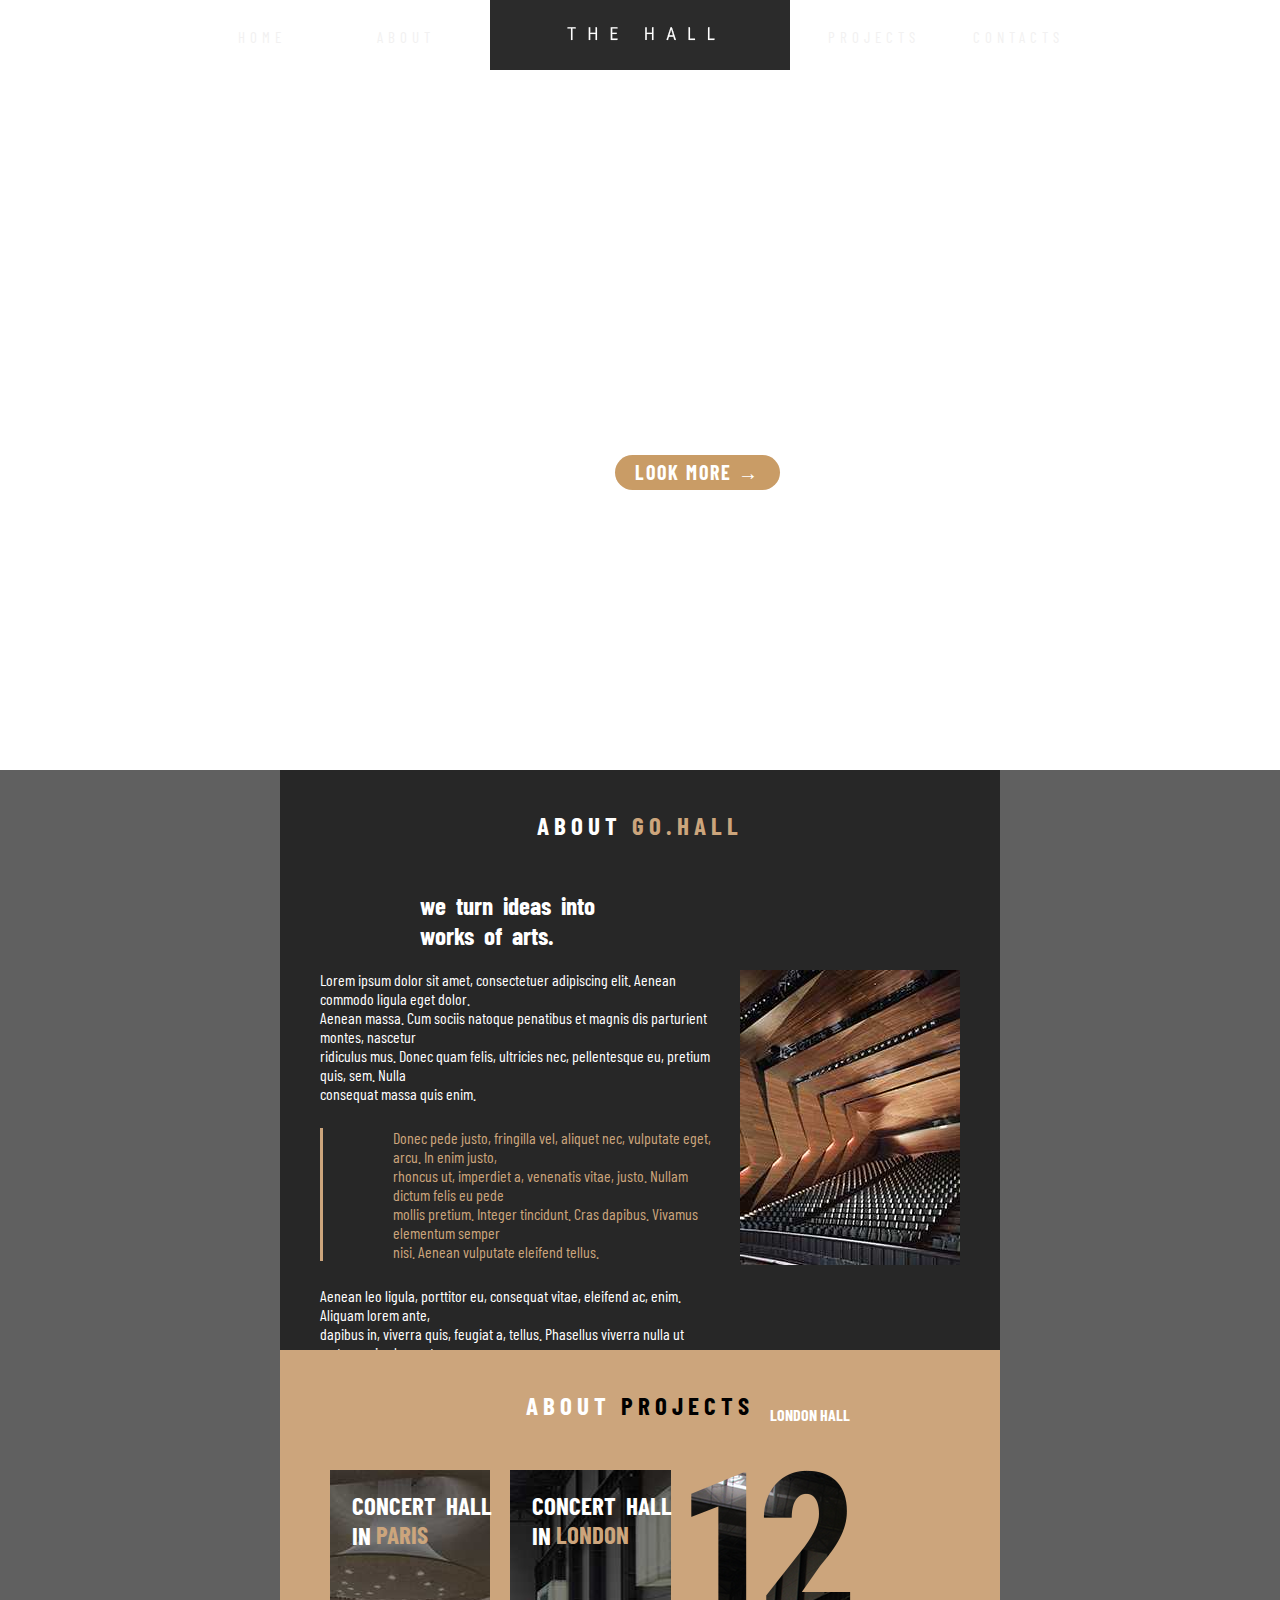
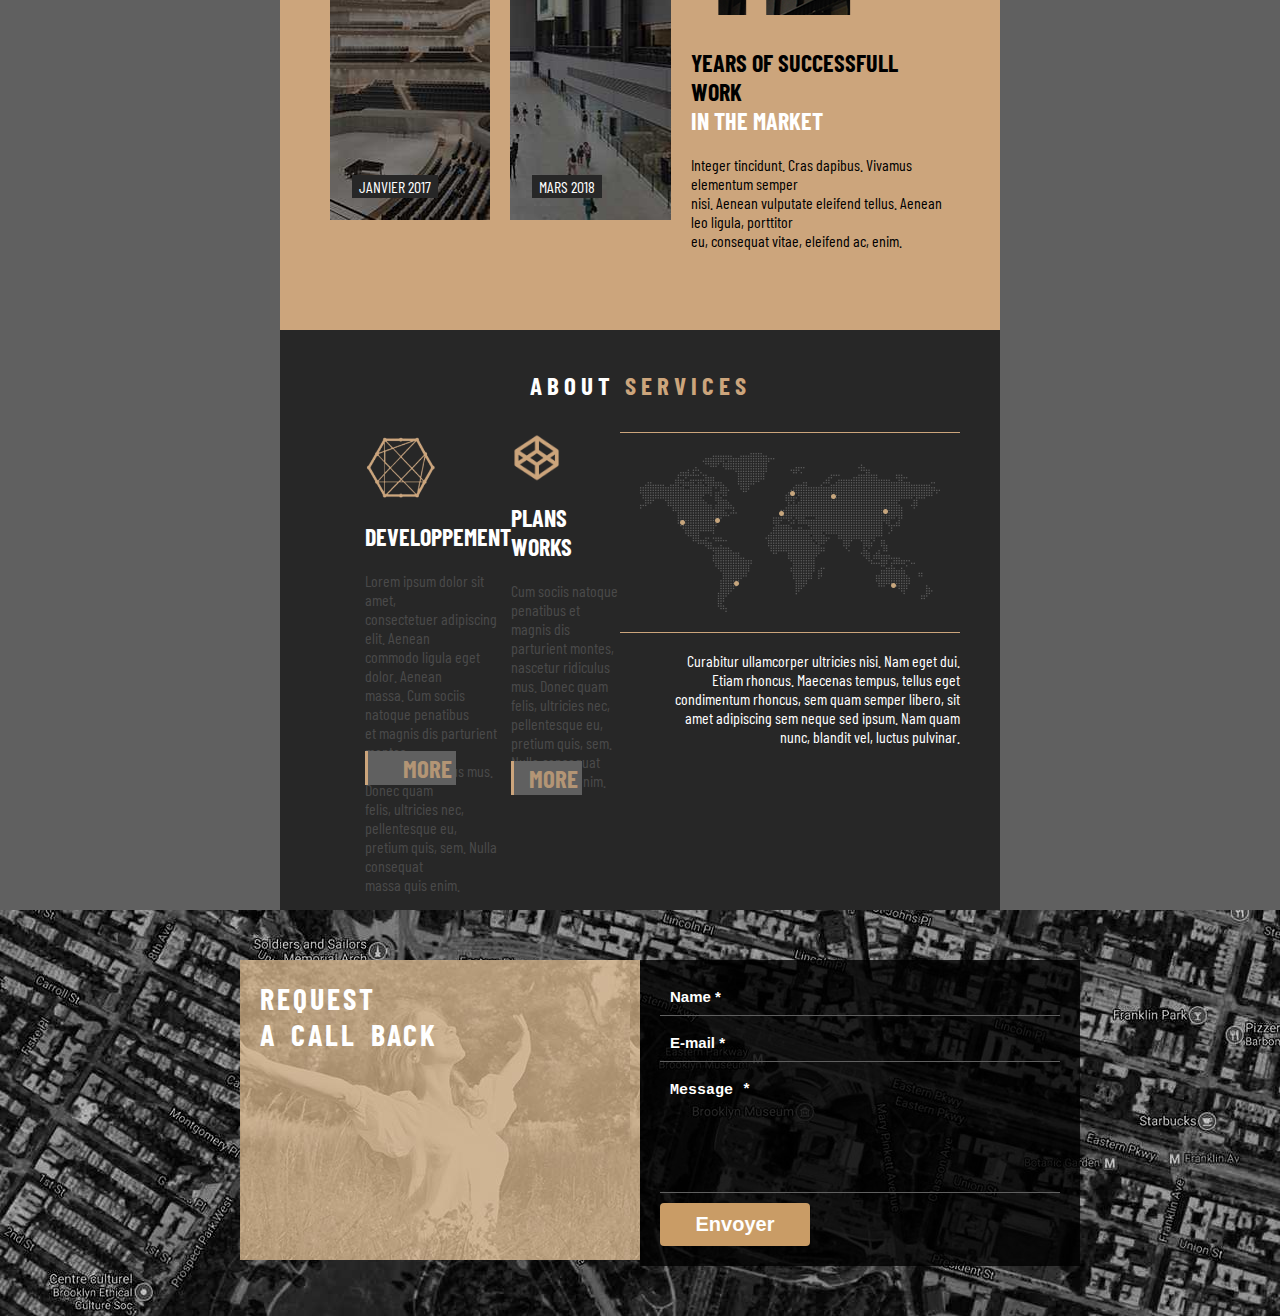
==== maquette 1/index.html @ b8b32587 "maquette fini" ====
<!DOCTYPE html>
<html lang="fr">
  <head>
    <meta charset="UTF-8" />
    <meta name="viewport" content="width=device-width, initial-scale=1.0" />
    <title>Test Maquette</title>
    <link rel="stylesheet" href="style.css" />
    <style>
      @import url("https://fonts.googleapis.com/css2?family=Barlow+Condensed:ital,wght@0,100;0,200;0,300;0,400;0,500;0,600;0,700;0,800;0,900;1,100;1,200;1,300;1,400;1,500;1,600;1,700;1,800;1,900&display=swap");
    </style>
  </head>
  <body>
    <header>
      <nav>
        <div class="navbar1">
          <ul>
              <a class="menu-item"><li>HOME</li></a>
              <a class="menu-item"><li>ABOUT</li></a>
          </ul>
        </div>
  
        <div id="logo_header">
          <a><img src="img/logo_header.png"></a>
        </div> 
  
        <div class="navbar2">
          <ul>
              <a class="menu-item"><li>PROJECTS</li></a>
              <a class="menu-item"><li>CONTACTS</li></a>
          </ul>
        </div>
      </nav>
      <section class="Page1">
        <div class="Text1">
          <h1 class="CONCERT1">CONCERT HALL IN</h1>
          <h1 class="NEWYORK1">NEW YORK</h1>
          <p>Concert Hall is the architecture of a new generation a building</p>
          <p>that exists not only in the dimension of space,</p>
          <p>but also in the dimension of time and communication.</p>
          <h2 class="Boutton1">LOOK MORE →</h2>
        </div>
      </section>
    </header>
    <main>
      <section class="Page2">
        <div class="ABOUT1">
          <div class="hall">
            <ul class="GOHALL1">
              <li class="aboutt">ABOUT</li>
              <li class="titrepartie2">GO.HALL</li>
            </ul>
          </div>
          <div class="titre1">
            <h1>
              we turn ideas into
              <br />
              works of arts.
            </h1>
          </div>
          <div class="PARAPHOTO">
            <div class="PARAGRAPHE1">
              <div class="para1">
                <div>
                  <p class="LOREM1">
                    Lorem ipsum dolor sit amet, consectetuer adipiscing elit.
                    Aenean commodo ligula eget dolor.
                    <br />
                    Aenean massa. Cum sociis natoque penatibus et magnis dis
                    parturient montes, nascetur
                    <br />
                    ridiculus mus. Donec quam felis, ultricies nec, pellentesque
                    eu, pretium quis, sem. Nulla
                    <br />
                    consequat massa quis enim.
                    <br />
                  </p>
                </div>
                <div class="milieu">
                  <p class="decal">
                    Donec pede justo, fringilla vel, aliquet nec, vulputate
                    eget, arcu. In enim justo,
                    <br />
                    rhoncus ut, imperdiet a, venenatis vitae, justo. Nullam
                    dictum felis eu pede
                    <br />
                    mollis pretium. Integer tincidunt. Cras dapibus. Vivamus
                    elementum semper
                    <br />
                    nisi. Aenean vulputate eleifend tellus.
                    <br />
                  </p>
                </div>
                <div>
                  <p class="LOREM2">
                    Aenean leo ligula, porttitor eu, consequat vitae, eleifend
                    ac, enim. Aliquam lorem ante,
                    <br />
                    dapibus in, viverra quis, feugiat a, tellus. Phasellus
                    viverra nulla ut metus varius laoreet.
                    <br />
                    feugiat a, tellus. Phasellus viverra nulla ut metus varius
                    laoreet.
                    <br />
                    Quisque rutrum. Aenean imperdiet. Etiam ultricies nisi vel
                    augue. Curabitur ullamcorper
                    <br />
                  </p>
                </div>
              </div>
              <div class="LONDONPHOTO">
                <img src="img/london_hall.jpg" alt="" />
                <span class="LondonHall1">LONDON HALL</span>
              </div>
            </div>
          </div>
        </div>
      </section>
      <section class="Page3">
        <div class="ABOUT2">
          <div class="hall">
            <ul class="GOHALL1">
              <li class="aboutt2">ABOUT</li>
              <li class="projects1">PROJECTS</li>
            </ul>
          </div>
          <div class="boite1">
          <div class="Paris1">
            <h1 class="Conimg1">CONCERT HALL</h1>
            <h1 class="Conimg1">IN</h1>
            <h1 class="Conimg2">PARIS</h1>
            <p class="dateproject">JANVIER 2017</p>
          </div>
          <div class="London1">
            <h1 class="Conimg1">CONCERT HALL</h1>
            <h1 class="Conimg1">IN</h1>
            <h1 class="Conimg2">LONDON</h1>
            <p class="dateproject">MARS 2018</p>
          </div>
          <div class="logo12">
            <div>
              <img src="img/logo12.png" alt="">
            </div>
            <div class="WorKet1">
              <h2 class="Work1">YEARS OF SUCCESSFULL WORK</h2>
            <h2 class="Market1">IN THE MARKET</h2>
          </div>
            <p>
            Integer tincidunt. Cras dapibus. Vivamus elementum semper <br>
            nisi. Aenean vulputate eleifend tellus. Aenean leo ligula, porttitor <br>
            eu, consequat vitae, eleifend ac, enim. <br>
          </p>
          </div>
        </div>
        </section>
        <section class="Page4">
          <div class="ABOUT3">
            <div class="hall">
              <ul class="GOHALL2">
                <li class="aboutt3">ABOUT</li>
                <li class="services1">SERVICES</li>
              </ul>
            </div>
          <div class="hyut">
            <div class="boite2">
              <img class="Icon1" src="img/logo_dev-remove.png" alt="">
              <h2 class="Dev1">DEVELOPPEMENT</h2>
              <p class="PDev1">
                Lorem ipsum dolor sit amet, <br>
                consectetuer adipiscing elit. Aenean <br>
                commodo ligula eget dolor. Aenean <br>
                massa. Cum sociis natoque penatibus <br>
                et magnis dis parturient montes, <br>
                nascetur ridiculus mus. Donec quam <br>
                felis, ultricies nec, pellentesque eu, <br>
                pretium quis, sem. Nulla consequat <br>
                massa quis enim.
              </p>
                <a class="More1" href="#"><h1>MORE</h1></a>
            </div>
            <div class="boite3">
              <img class="Icon2" src="img/logo_plans-remove.png" alt="">
            <h2 class="PlansWorks1">PLANS WORKS</h2>
            <p class="PDev2">
              Cum sociis natoque penatibus et <br>
              magnis dis parturient montes, <br>
              nascetur ridiculus mus. Donec quam <br>
              felis, ultricies nec, pellentesque eu, <br>
              pretium quis, sem. Nulla consequat <br>
              massa quis enim. <br>
            </p>
            <a class="More1" href="#"><h1>MORE</h1></a>
          </div>
          <div class="boite4">
            <img class="Map1" src="img/map.png" alt="">
            <p class="paramap1">
              Curabitur ullamcorper ultricies nisi. Nam eget dui. <br>
              Etiam rhoncus. Maecenas tempus, tellus eget <br>
              condimentum rhoncus, sem quam semper libero, sit <br>
              amet adipiscing sem neque sed ipsum. Nam quam <br>
              nunc, blandit vel, luctus pulvinar. <br>
            </p>
          </div>
        </div>
        </div>
        </section>
        <footer>
          <section class="footer">
            <div class="alignbas">
              <div class="visugauche"><h2 class="decalageh">REQUEST</h2>
                <h2> A CALL BACK</h2>
              </div>
              <div class="visudroit">
                <form>
                  <input type="text" name="name" placeholder="Name *">
                  <input type="email" name="email" placeholder="E-mail *">
                  <textarea name="message" placeholder="Message *"></textarea>
                  <button type="submit" class="btn">Envoyer</button>
                </form>
              </div>
            </div>
          </section>
        </footer>
    </main>
  </body>
</html>
---- maquette 1/style.css ----
* {
    margin: 0;
    padding: 0;
    text-decoration: none;
    list-style: none;
  }
  
  body {
    font-family: "Barlow Condensed", sans-serif;
  }
  
  header {
    background-image: url(https://raw.githubusercontent.com/BrandtThomas/Maquette1/refs/heads/main/bg_header.jpg);
    background-repeat: no-repeat;
    background-size: cover;
    height: 770px;
  }
  
  nav {
    display: flex;
    justify-content: center;
    color: #F2F1F1;
    font-family: "Barlow Condensed", sans-serif;
    font-weight: 400;
    font-style: normal;
    letter-spacing: 5px;
    font-size: 15px;

}

nav ul {
    list-style: none;
    display: flex;
    gap: 1rem;
    height: 100%;
}

section {
    display: block;
    height: 100%;
    width: 100%;
}

.header {
    background-image: url(img/bg_header.jpg);
    background-position: top;
    background-size: 100% 100%;
    background-repeat: no-repeat;
    padding-bottom: 330px;
  }
  

.navbar1 {
    margin-right: 20px;
}

.navbar2 {
    margin-left: 20px;
}

#logo_header a:hover {
    content: url(img/logo_hover.png);
}

ul a {
    display: flex;
    align-items: center;
    justify-content: center; 
    height: 100%;
    width: 10vw;
}

.menu-item:hover {
    border-bottom: #d2a679 3px solid;
    padding-bottom: 5px;
    color: #d2a679;
}
  
  .logo:hover {
    content: url(img/logo_hover.png);
  }
  
  .CONCERT1 {
    font-size: 50px;
    word-spacing: 15px;
    letter-spacing: 5px;
  }
  
  .NEWYORK1 {
    font-size: 75px;
    word-spacing: 15px;
  }
  
  p {
    font-size: 30px;
  }
  
  .Page1 {
    color: white;
  }
  
  .Text1 {
    text-align: right;
    float: right;
    margin-right: 500px;
    margin-top: 150px;
    display: flex;
    flex-direction: column;
    align-items: flex-end;
  }
  
  .Boutton1 {
    background-color: #c99c66;
    color: #fff;
    padding: 5px 20px;
    text-decoration: none;
    border: none;
    cursor: pointer;
    text-transform: uppercase;
    border-radius: 25px;
    font-weight: bold;
    font-family: "Barlow Condensed", sans-serif;
    letter-spacing : 2px;
    font-size: 20px;
    margin-top: 25px;
  }
  
  .Page2 {
    display: flex;
    justify-content: center;
    background-color: #606060;
    width: 100%;
  }
  
  .ABOUT1 {
    padding: 40px;
    width: 50%;
    height: 500px;
    background-color: #272727;
  }
  
  .hall {
    display: flex;
    justify-content: center;
  }
  
  .GOHALL1 {
    display: flex;
    margin-bottom: 50px;
    gap: 10px;
    font-size: 25px;
    letter-spacing: 5px;
  }
  .aboutt {
    color: white;
    font-weight: bold;
  }
  
  .titrepartie2 {
    color: #cca57c;
    font-weight: bold;
  }
  
  .titre1 {
    font-size: 50px;
    text-align: left;
    color: white;
    margin-left: 100px;
    margin-bottom: 20px;
  }
  
  h1 {
    font-size: 25px;
    word-spacing: 5px;
  }
  
  p {
    font-size: 16px;
  }
  
  .para1 {
    float: left;
    margin-right: 20px;
    text-align: left;
    color: white;
  }
  
  .PARAGRAPHE1 {
    display: flex;
  }
  
  .PARAPHOTO {
    display: flex;
    justify-content: center;
  }
  
  .LOREM2 {
    margin-top: 25px;
  }
  
  .milieu {
    border-left: 3px solid #cca57c;
    color: #cca57c;
    margin-top: 25px;
    color: #bf9b75;
  }
  
  .decal {
    margin-left: 70px;
    color: #cca57c;
  }
  
  .LONDONPHOTO {
    position: relative;
  }
  
  .LondonHall1 {
    background-color: #cca57c;
    color: white;
    font-weight: bold;
    position: absolute;
    bottom: -10px;
    left: 20px;
    padding: 5px 10px;
  }
  
  .Page3 {
    display: flex;
    justify-content: center;
    background-color: #606060;
    width: 100%;
  }
  
  .ABOUT2 {
    padding: 40px;
    width: 50%;
    height: 500px;
    background-color: #cca57c;
  }
  
  .aboutt2 {
    color: white;
    font-weight: bold;
  }
  
  .projects1 {
    color: black;
    font-weight: bold;
  }
  
  .boite1 {
    display: flex;
    justify-content: center;
  }
  
  .Paris1 {
    margin-inline: 10px;
    background-image: url(img/paris.jpg);
    width: 220px;
    height: 350px;
  }
  
  .London1 {
    margin-inline: 10px;
    background-image: url(img/london.jpg);
    width: 220px;
    height: 350px;
  }
  
  .logo12 {
    margin-inline: 10px;
  }
  
  .Work1 {
    color: black;
  }
  
  .Market1 {
    color: white;
  }
  
  .Page4 {
    display: flex;
    justify-content: center;
    background-color: #606060;
    width: 100%;
  }
  
  .ABOUT3 {
    padding: 40px;
    width: 50%;
    height: 500px;
    background-color: #272727;
  }
  
  .aboutt3 {
    color: white;
    font-weight: bold;
  }
  
  .services1 {
    color: #cca57c;
    font-weight: bold;
  }
  
  .logo12 img {
    margin-bottom: 30px;
  }
  
  .WorKet1 {
    margin-bottom: 20px;
  }
  

.Conimg1 {
    color: white;
    position: relative;
    left: 22px;
    bottom: -20px;
  }

.Conimg2 {
    color: #cca57c;
    position: relative;
    bottom: 11px;
    left: 46px;
  }

  
.dateproject{
    color: white;
    background-color: #272727;
    position: relative;
    width: fit-content;
    padding: 2px 7px;
    top: 215px;
    left: 22px;
  }

  .hyut {
    display: flex;
    flex-direction: row;
    height: 80%;
  }
  
  .boite2 {
    display: flex;
    justify-content: start;
    flex-direction: column;
    margin-left: 7%;
    gap: 20px;
  }
  
  .Dev1 {
    color: white;
  }
  
  .PlansWorks1 {
    color: white;
  }
  
  .PDev1 {
    color: rgba(74,74,74,255);
    height: 40%;
  }
  
  .PDev2 {
    color: rgba(74,74,74,255);
    height: 40%;
  }
  
  .boite3 {
    display: flex;
    flex-direction: column;
    justify-content: start;
    gap: 20px;
  }
  
  .Icon1 {
    width: 50%;
  }
  
  .Icon2 {
    width: 50%;
  }
  
  .GOHALL2 {
    display: flex;
    margin-bottom: 5%;
    gap: 10px;
    font-size: 25px;
    letter-spacing: 5px;
  }
  
  .More1 {
    background-color: #606060;
    color: #b39575;
    display: flex;
    justify-content: end;
    width: 55%;
    padding: 2px 4px;
    border-left: 3px solid #cca57c;
  }
  
  .More1:hover {
    background-color: #cca57c;
    color: #606060;
  }
  
  .Map1 {
    border-top: 1px solid #cca57c;
    border-bottom: 1px solid #cca57c;
    padding: 20px;
  }
  
  .paramap1 {
    text-align: right;
    color: white;
    margin-top: 15px;
  }

  .footer {
    background-image: url('img/bg_footer.jpg');
    padding: 50px 20px;
    text-align: center;
  }

.alignbas {
    display: flex;
    justify-content: center;
    text-align: left;
}
  
  .footer form {
    display: flex;
    flex-direction: column;
    gap: 10px;
    max-width: 400px;
    margin: 0 auto;
  }

  .visugauche {
    background-image: url(img/visuelgauche.jpg);
    width: 400px;
    height: 300px;
  }

  .visugauche h2 {
    margin-left: 20px;
    color:#fff;
    font-family: "Barlow Condensed", sans-serif;
    font-size: 30px;
    letter-spacing: 3px;
    word-spacing: 5px;
  }

.visudroit {
    background: rgba(0, 0, 0, 0.8);
    padding: 20px;
    max-width: 400px;
    width: 100%;
}

  .alignbas .decalageh {
    margin-top: 20px;
  }

  input, textarea {
    padding: 10px;
    border: none;
    background: transparent;
    color: #fff;
    border-bottom: #606060 1px solid;
  }

  textarea {
    resize: none;
    height: 100px;
  }
  
  button {
    background-color: #c99c66;
    border: none;
    padding: 10px;
    color: white;
    font-size: 20px;
    font-weight: bold;
    cursor: pointer;
    border-radius: 4px;
    width: 150px;
  }

::placeholder {
    color:#fff;
    font-size: 15px;
    font-weight: bold;
}
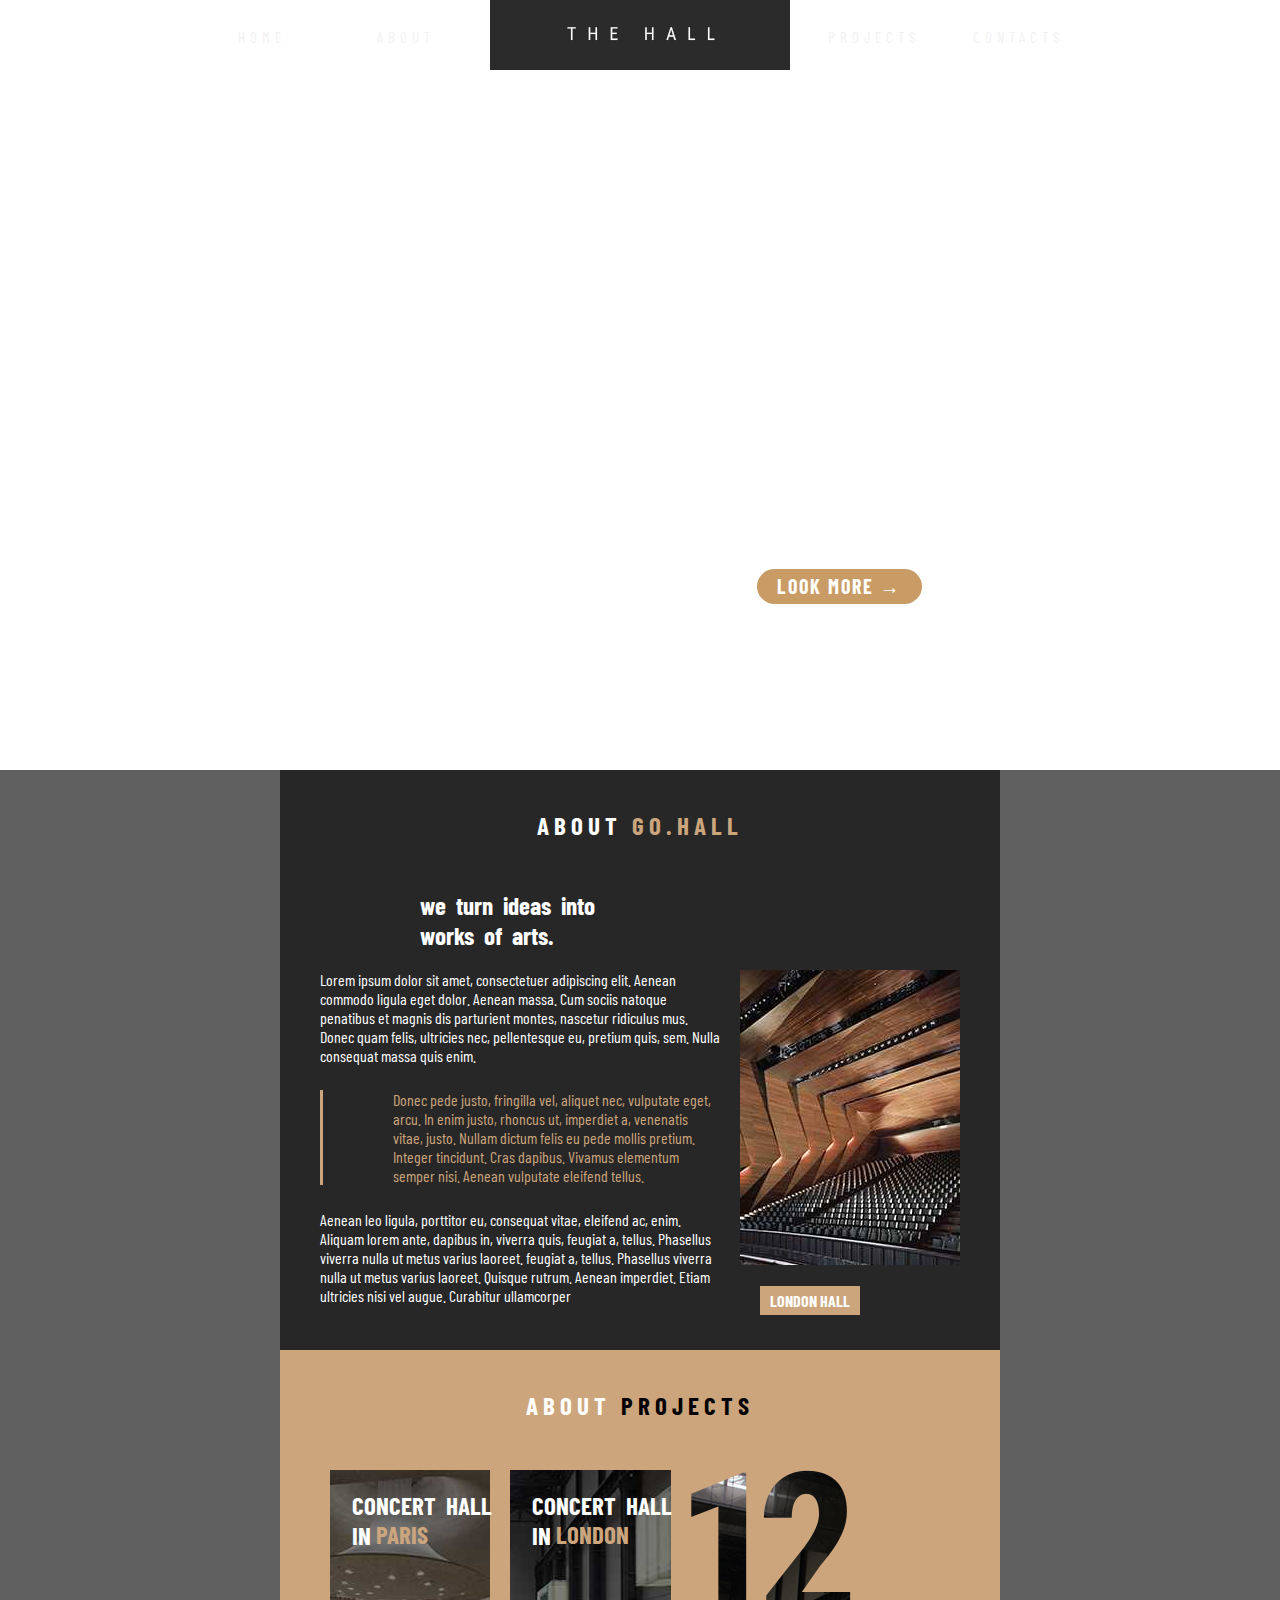
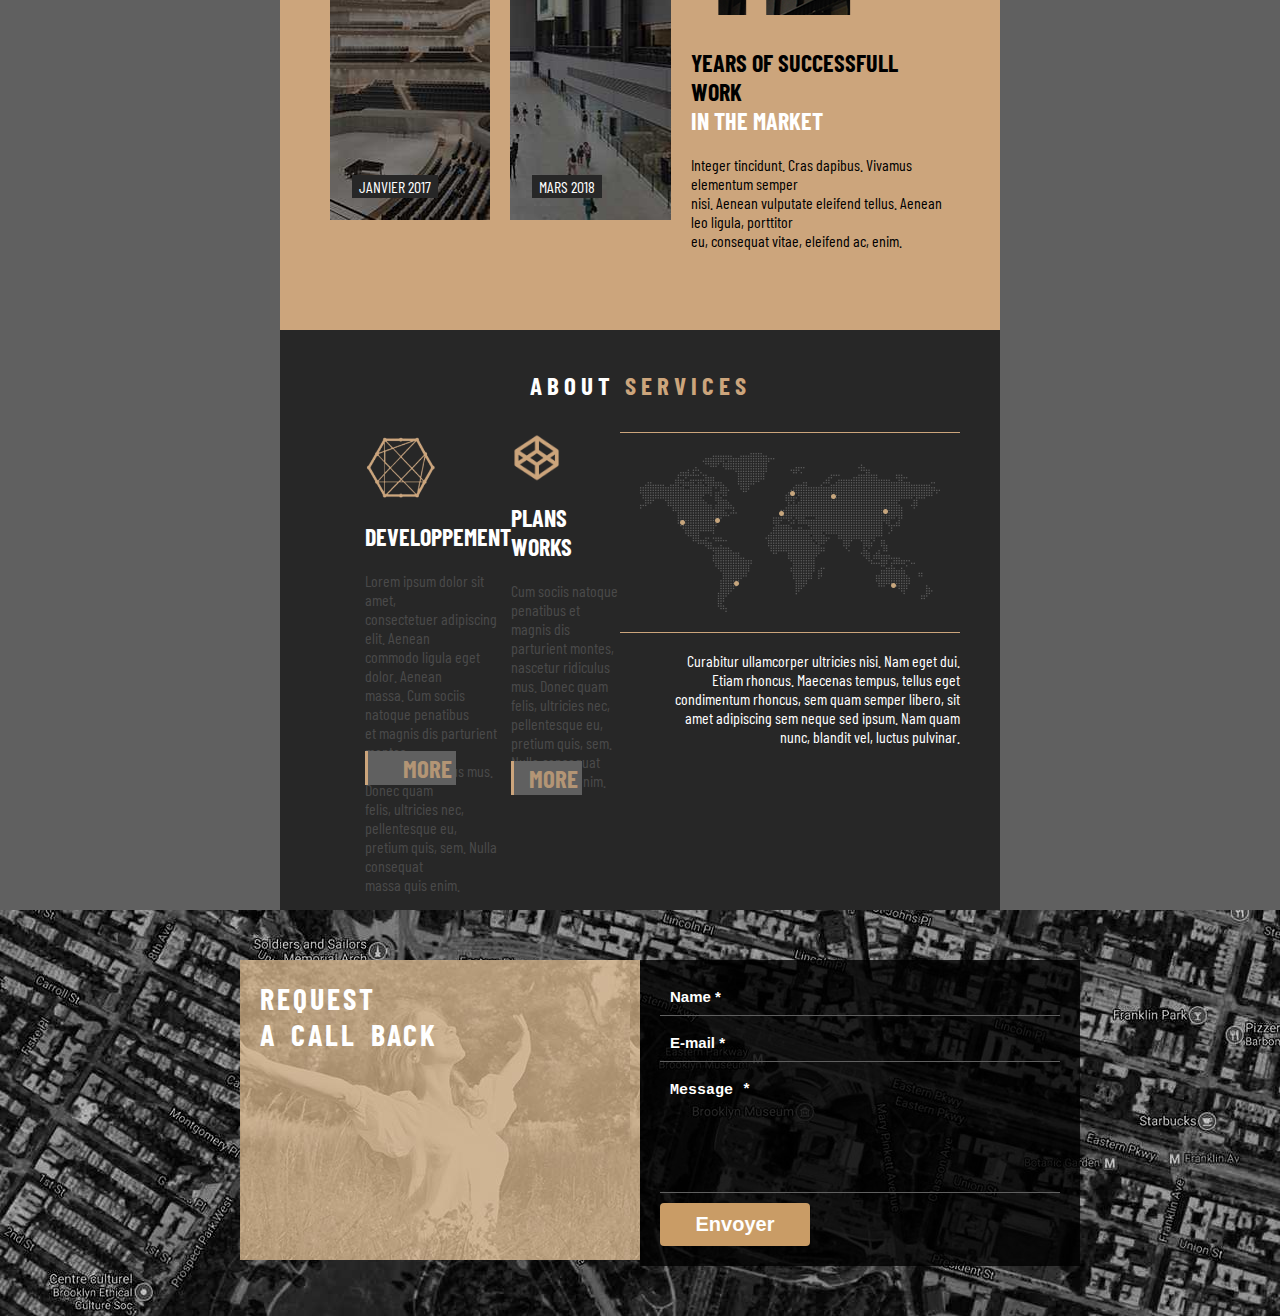
==== commit 8738503a: "quelques modifs et ajout d'une nouvelle maquette" ====
--- a/maquette 1/index.html
+++ b/maquette 1/index.html
@@ -33,7 +33,7 @@
       <section class="Page1">
         <div class="Text1">
           <h1 class="CONCERT1">CONCERT HALL IN</h1>
-          <h1 class="NEWYORK1">NEW YORK</h1>
+          <h1 class="CONCERT1">NEW YORK</h1>
           <p>Concert Hall is the architecture of a new generation a building</p>
           <p>that exists not only in the dimension of space,</p>
           <p>but also in the dimension of time and communication.</p>
@@ -64,46 +64,34 @@
                   <p class="LOREM1">
                     Lorem ipsum dolor sit amet, consectetuer adipiscing elit.
                     Aenean commodo ligula eget dolor.
-                    <br />
                     Aenean massa. Cum sociis natoque penatibus et magnis dis
                     parturient montes, nascetur
-                    <br />
                     ridiculus mus. Donec quam felis, ultricies nec, pellentesque
                     eu, pretium quis, sem. Nulla
-                    <br />
                     consequat massa quis enim.
-                    <br />
                   </p>
                 </div>
                 <div class="milieu">
                   <p class="decal">
                     Donec pede justo, fringilla vel, aliquet nec, vulputate
                     eget, arcu. In enim justo,
-                    <br />
                     rhoncus ut, imperdiet a, venenatis vitae, justo. Nullam
                     dictum felis eu pede
-                    <br />
                     mollis pretium. Integer tincidunt. Cras dapibus. Vivamus
                     elementum semper
-                    <br />
                     nisi. Aenean vulputate eleifend tellus.
-                    <br />
                   </p>
                 </div>
                 <div>
                   <p class="LOREM2">
                     Aenean leo ligula, porttitor eu, consequat vitae, eleifend
                     ac, enim. Aliquam lorem ante,
-                    <br />
                     dapibus in, viverra quis, feugiat a, tellus. Phasellus
                     viverra nulla ut metus varius laoreet.
-                    <br />
                     feugiat a, tellus. Phasellus viverra nulla ut metus varius
                     laoreet.
-                    <br />
                     Quisque rutrum. Aenean imperdiet. Etiam ultricies nisi vel
                     augue. Curabitur ullamcorper
-                    <br />
                   </p>
                 </div>
               </div>
@@ -164,7 +152,7 @@
             <div class="boite2">
               <img class="Icon1" src="img/logo_dev-remove.png" alt="">
               <h2 class="Dev1">DEVELOPPEMENT</h2>
-              <p class="PDev1">
+              <p class="devp1">
                 Lorem ipsum dolor sit amet, <br>
                 consectetuer adipiscing elit. Aenean <br>
                 commodo ligula eget dolor. Aenean <br>
@@ -180,7 +168,7 @@
             <div class="boite3">
               <img class="Icon2" src="img/logo_plans-remove.png" alt="">
             <h2 class="PlansWorks1">PLANS WORKS</h2>
-            <p class="PDev2">
+            <p class="devp2">
               Cum sociis natoque penatibus et <br>
               magnis dis parturient montes, <br>
               nascetur ridiculus mus. Donec quam <br>
--- a/maquette 1/style.css
+++ b/maquette 1/style.css
@@ -1,497 +1,499 @@
 * {
-    margin: 0;
-    padding: 0;
-    text-decoration: none;
-    list-style: none;
-  }
-  
-  body {
-    font-family: "Barlow Condensed", sans-serif;
-  }
-  
-  header {
-    background-image: url(https://raw.githubusercontent.com/BrandtThomas/Maquette1/refs/heads/main/bg_header.jpg);
-    background-repeat: no-repeat;
-    background-size: cover;
-    height: 770px;
-  }
-  
-  nav {
-    display: flex;
-    justify-content: center;
-    color: #F2F1F1;
-    font-family: "Barlow Condensed", sans-serif;
-    font-weight: 400;
-    font-style: normal;
-    letter-spacing: 5px;
-    font-size: 15px;
+  margin: 0;
+  padding: 0;
+  text-decoration: none;
+  list-style: none;
+}
+
+body {
+  font-family: "Barlow Condensed", sans-serif;
+}
+
+header {
+  background-image: url(https://raw.githubusercontent.com/BrandtThomas/Maquette1/refs/heads/main/bg_header.jpg);
+  background-repeat: no-repeat;
+  background-size: cover;
+  height: 770px;
+}
+
+nav {
+  display: flex;
+  justify-content: center;
+  color: #F2F1F1;
+  font-family: "Barlow Condensed", sans-serif;
+  font-weight: 400;
+  font-style: normal;
+  letter-spacing: 5px;
+  font-size: 15px;
 
 }
 
 nav ul {
-    list-style: none;
-    display: flex;
-    gap: 1rem;
-    height: 100%;
+  list-style: none;
+  display: flex;
+  gap: 1rem;
+  height: 100%;
 }
 
 section {
-    display: block;
-    height: 100%;
-    width: 100%;
+  display: block;
+  height: 100%;
+  width: 100%;
 }
 
 .header {
-    background-image: url(img/bg_header.jpg);
-    background-position: top;
-    background-size: 100% 100%;
-    background-repeat: no-repeat;
-    padding-bottom: 330px;
-  }
-  
+  background-image: url(img/bg_header.jpg);
+  background-position: top;
+  background-size: 100% 100%;
+  background-repeat: no-repeat;
+  padding-bottom: 330px;
+}
+
 
 .navbar1 {
-    margin-right: 20px;
+  margin-right: 20px;
 }
 
 .navbar2 {
-    margin-left: 20px;
+  margin-left: 20px;
 }
 
 #logo_header a:hover {
-    content: url(img/logo_hover.png);
+  content: url(img/logo_hover.png);
 }
 
 ul a {
-    display: flex;
-    align-items: center;
-    justify-content: center; 
-    height: 100%;
-    width: 10vw;
+  display: flex;
+  align-items: center;
+  justify-content: center; 
+  height: 100%;
+  width: 10vw;
 }
 
 .menu-item:hover {
-    border-bottom: #d2a679 3px solid;
-    padding-bottom: 5px;
-    color: #d2a679;
-}
-  
-  .logo:hover {
-    content: url(img/logo_hover.png);
-  }
-  
-  .CONCERT1 {
-    font-size: 50px;
-    word-spacing: 15px;
-    letter-spacing: 5px;
-  }
-  
-  .NEWYORK1 {
-    font-size: 75px;
-    word-spacing: 15px;
-  }
-  
-  p {
-    font-size: 30px;
-  }
-  
-  .Page1 {
-    color: white;
-  }
-  
-  .Text1 {
-    text-align: right;
-    float: right;
-    margin-right: 500px;
-    margin-top: 150px;
-    display: flex;
-    flex-direction: column;
-    align-items: flex-end;
-  }
-  
-  .Boutton1 {
-    background-color: #c99c66;
-    color: #fff;
-    padding: 5px 20px;
-    text-decoration: none;
-    border: none;
-    cursor: pointer;
-    text-transform: uppercase;
-    border-radius: 25px;
-    font-weight: bold;
-    font-family: "Barlow Condensed", sans-serif;
-    letter-spacing : 2px;
-    font-size: 20px;
-    margin-top: 25px;
-  }
-  
-  .Page2 {
-    display: flex;
-    justify-content: center;
-    background-color: #606060;
-    width: 100%;
-  }
-  
-  .ABOUT1 {
-    padding: 40px;
-    width: 50%;
-    height: 500px;
-    background-color: #272727;
-  }
-  
-  .hall {
-    display: flex;
-    justify-content: center;
-  }
-  
-  .GOHALL1 {
-    display: flex;
-    margin-bottom: 50px;
-    gap: 10px;
-    font-size: 25px;
-    letter-spacing: 5px;
-  }
-  .aboutt {
-    color: white;
-    font-weight: bold;
-  }
-  
-  .titrepartie2 {
-    color: #cca57c;
-    font-weight: bold;
-  }
-  
-  .titre1 {
-    font-size: 50px;
-    text-align: left;
-    color: white;
-    margin-left: 100px;
-    margin-bottom: 20px;
-  }
-  
-  h1 {
-    font-size: 25px;
-    word-spacing: 5px;
-  }
-  
-  p {
-    font-size: 16px;
-  }
-  
-  .para1 {
-    float: left;
-    margin-right: 20px;
-    text-align: left;
-    color: white;
-  }
-  
-  .PARAGRAPHE1 {
-    display: flex;
-  }
-  
-  .PARAPHOTO {
-    display: flex;
-    justify-content: center;
-  }
-  
-  .LOREM2 {
-    margin-top: 25px;
-  }
-  
-  .milieu {
-    border-left: 3px solid #cca57c;
-    color: #cca57c;
-    margin-top: 25px;
-    color: #bf9b75;
-  }
-  
-  .decal {
-    margin-left: 70px;
-    color: #cca57c;
-  }
-  
-  .LONDONPHOTO {
-    position: relative;
-  }
-  
-  .LondonHall1 {
-    background-color: #cca57c;
-    color: white;
-    font-weight: bold;
-    position: absolute;
-    bottom: -10px;
-    left: 20px;
-    padding: 5px 10px;
-  }
-  
-  .Page3 {
-    display: flex;
-    justify-content: center;
-    background-color: #606060;
-    width: 100%;
-  }
-  
-  .ABOUT2 {
-    padding: 40px;
-    width: 50%;
-    height: 500px;
-    background-color: #cca57c;
-  }
-  
-  .aboutt2 {
-    color: white;
-    font-weight: bold;
-  }
-  
-  .projects1 {
-    color: black;
-    font-weight: bold;
-  }
-  
-  .boite1 {
-    display: flex;
-    justify-content: center;
-  }
-  
-  .Paris1 {
-    margin-inline: 10px;
-    background-image: url(img/paris.jpg);
-    width: 220px;
-    height: 350px;
-  }
-  
-  .London1 {
-    margin-inline: 10px;
-    background-image: url(img/london.jpg);
-    width: 220px;
-    height: 350px;
-  }
-  
-  .logo12 {
-    margin-inline: 10px;
-  }
-  
-  .Work1 {
-    color: black;
-  }
-  
-  .Market1 {
-    color: white;
-  }
-  
-  .Page4 {
-    display: flex;
-    justify-content: center;
-    background-color: #606060;
-    width: 100%;
-  }
-  
-  .ABOUT3 {
-    padding: 40px;
-    width: 50%;
-    height: 500px;
-    background-color: #272727;
-  }
-  
-  .aboutt3 {
-    color: white;
-    font-weight: bold;
-  }
-  
-  .services1 {
-    color: #cca57c;
-    font-weight: bold;
-  }
-  
-  .logo12 img {
-    margin-bottom: 30px;
-  }
-  
-  .WorKet1 {
-    margin-bottom: 20px;
-  }
-  
+  border-bottom: #d2a679 3px solid;
+  padding-bottom: 5px;
+  color: #d2a679;
+}
+
+.logo:hover {
+  content: url(img/logo_hover.png);
+}
+
+.CONCERT1 {
+  font-size: 70px;
+  word-spacing: 15px;
+  letter-spacing: 5px;
+}
+
+.Text1 p {
+  font-size: 20px;
+  letter-spacing: 2px;
+  word-spacing: 5px;
+}
+
+p {
+  font-size: 30px;
+}
+
+.Page1 {
+  color: white;
+}
+
+.Text1 {
+  text-align: right;
+  float: right;
+  position: relative;
+  right: 28%;
+  top: 30%;
+  display: flex;
+  flex-direction: column;
+  align-items: flex-end;
+}
+
+.Boutton1 {
+  background-color: #c99c66;
+  color: #fff;
+  padding: 5px 20px;
+  text-decoration: none;
+  border: none;
+  cursor: pointer;
+  text-transform: uppercase;
+  border-radius: 25px;
+  font-weight: bold;
+  font-family: "Barlow Condensed", sans-serif;
+  letter-spacing : 2px;
+  font-size: 20px;
+  margin-top: 25px;
+}
+
+.Page2 {
+  display: flex;
+  justify-content: center;
+  background-color: #606060;
+  width: 100%;
+}
+
+.ABOUT1 {
+  padding: 40px;
+  width: 50%;
+  height: 500px;
+  background-color: #272727;
+}
+
+.hall {
+  display: flex;
+  justify-content: center;
+}
+
+.GOHALL1 {
+  display: flex;
+  margin-bottom: 50px;
+  gap: 10px;
+  font-size: 25px;
+  letter-spacing: 5px;
+}
+.aboutt {
+  color: white;
+  font-weight: bold;
+}
+
+.titrepartie2 {
+  color: #cca57c;
+  font-weight: bold;
+}
+
+.titre1 {
+  font-size: 50px;
+  text-align: left;
+  color: white;
+  margin-left: 100px;
+  margin-bottom: 20px;
+}
+
+h1 {
+  font-size: 25px;
+  word-spacing: 5px;
+}
+
+p {
+  font-size: 16px;
+}
+
+.para1 {
+  float: left;
+  margin-right: 20px;
+  text-align: left;
+  color: white;
+}
+
+.PARAGRAPHE1 {
+  display: flex;
+}
+
+.PARAPHOTO {
+  display: flex;
+  justify-content: center;
+}
+
+.LOREM2 {
+  margin-top: 25px;
+}
+
+.milieu {
+  border-left: 3px solid #cca57c;
+  color: #cca57c;
+  margin-top: 25px;
+  color: #bf9b75;
+}
+
+.decal {
+  margin-left: 70px;
+  color: #cca57c;
+}
+
+.LONDONPHOTO {
+  position: relative;
+}
+
+.LondonHall1 {
+  background-color: #cca57c;
+  color: white;
+  font-weight: bold;
+  position: absolute;
+  bottom: -10px;
+  left: 20px;
+  padding: 5px 10px;
+}
+
+.Page3 {
+  display: flex;
+  justify-content: center;
+  background-color: #606060;
+  width: 100%;
+}
+
+.ABOUT2 {
+  padding: 40px;
+  width: 50%;
+  height: 500px;
+  background-color: #cca57c;
+}
+
+.aboutt2 {
+  color: white;
+  font-weight: bold;
+}
+
+.projects1 {
+  color: black;
+  font-weight: bold;
+}
+
+.boite1 {
+  display: flex;
+  justify-content: center;
+}
+
+.Paris1 {
+  margin-inline: 10px;
+  background-image: url(img/paris.jpg);
+  width: 220px;
+  height: 350px;
+}
+
+.London1 {
+  margin-inline: 10px;
+  background-image: url(img/london.jpg);
+  width: 220px;
+  height: 350px;
+}
+
+.logo12 {
+  margin-inline: 10px;
+}
+
+.Work1 {
+  color: black;
+}
+
+.Market1 {
+  color: white;
+}
+
+.Page4 {
+  display: flex;
+  justify-content: center;
+  background-color: #606060;
+  width: 100%;
+}
+
+.ABOUT3 {
+  padding: 40px;
+  width: 50%;
+  height: 500px;
+  background-color: #272727;
+}
+
+.aboutt3 {
+  color: white;
+  font-weight: bold;
+}
+
+.services1 {
+  color: #cca57c;
+  font-weight: bold;
+}
 
 .Conimg1 {
-    color: white;
-    position: relative;
-    left: 22px;
-    bottom: -20px;
-  }
+  color: white;
+  position: relative;
+  left: 22px;
+  bottom: -20px;
+}
 
 .Conimg2 {
-    color: #cca57c;
-    position: relative;
-    bottom: 11px;
-    left: 46px;
-  }
-
-  
+  color: #cca57c;
+  position: relative;
+  bottom: 11px;
+  left: 46px;
+}
+
+
 .dateproject{
-    color: white;
-    background-color: #272727;
-    position: relative;
-    width: fit-content;
-    padding: 2px 7px;
-    top: 215px;
-    left: 22px;
-  }
-
-  .hyut {
-    display: flex;
-    flex-direction: row;
-    height: 80%;
-  }
-  
-  .boite2 {
-    display: flex;
-    justify-content: start;
-    flex-direction: column;
-    margin-left: 7%;
-    gap: 20px;
-  }
-  
-  .Dev1 {
-    color: white;
-  }
-  
-  .PlansWorks1 {
-    color: white;
-  }
-  
-  .PDev1 {
-    color: rgba(74,74,74,255);
-    height: 40%;
-  }
-  
-  .PDev2 {
-    color: rgba(74,74,74,255);
-    height: 40%;
-  }
-  
-  .boite3 {
-    display: flex;
-    flex-direction: column;
-    justify-content: start;
-    gap: 20px;
-  }
-  
-  .Icon1 {
-    width: 50%;
-  }
-  
-  .Icon2 {
-    width: 50%;
-  }
-  
-  .GOHALL2 {
-    display: flex;
-    margin-bottom: 5%;
-    gap: 10px;
-    font-size: 25px;
-    letter-spacing: 5px;
-  }
-  
-  .More1 {
-    background-color: #606060;
-    color: #b39575;
-    display: flex;
-    justify-content: end;
-    width: 55%;
-    padding: 2px 4px;
-    border-left: 3px solid #cca57c;
-  }
-  
-  .More1:hover {
-    background-color: #cca57c;
-    color: #606060;
-  }
-  
-  .Map1 {
-    border-top: 1px solid #cca57c;
-    border-bottom: 1px solid #cca57c;
-    padding: 20px;
-  }
-  
-  .paramap1 {
-    text-align: right;
-    color: white;
-    margin-top: 15px;
-  }
-
-  .footer {
-    background-image: url('img/bg_footer.jpg');
-    padding: 50px 20px;
-    text-align: center;
-  }
+  color: white;
+  background-color: #272727;
+  position: relative;
+  width: fit-content;
+  padding: 2px 7px;
+  top: 215px;
+  left: 22px;
+}
+
+.logo12 img {
+  margin-bottom: 30px;
+}
+
+.WorKet1 {
+  margin-bottom: 20px;
+}
+
+
+.hyut {
+  display: flex;
+  flex-direction: row;
+  height: 80%;
+}
+
+.boite2 {
+  display: flex;
+  justify-content: start;
+  flex-direction: column;
+  margin-left: 7%;
+  gap: 20px;
+}
+
+.Dev1 {
+  color: white;
+}
+
+.PlansWorks1 {
+  color: white;
+}
+
+.devp1 {
+  color: rgba(74,74,74,255);
+  height: 40%;
+}
+
+.devp2 {
+  color: rgba(74,74,74,255);
+  height: 40%;
+}
+
+.boite3 {
+  display: flex;
+  flex-direction: column;
+  justify-content: start;
+  gap: 20px;
+}
+
+.Icon1 {
+  width: 50%;
+}
+
+.Icon2 {
+  width: 50%;
+}
+
+.GOHALL2 {
+  display: flex;
+  margin-bottom: 5%;
+  gap: 10px;
+  font-size: 25px;
+  letter-spacing: 5px;
+}
+
+.More1 {
+  background-color: #606060;
+  color: #b39575;
+  display: flex;
+  justify-content: end;
+  width: 55%;
+  padding: 2px 4px;
+  border-left: 3px solid #cca57c;
+}
+
+.More1:hover {
+  background-color: #cca57c;
+  color: #606060;
+}
+
+.Map1 {
+  border-top: 1px solid #cca57c;
+  border-bottom: 1px solid #cca57c;
+  padding: 20px;
+}
+
+.paramap1 {
+  text-align: right;
+  color: white;
+  margin-top: 15px;
+}
+
+.footer {
+  background-image: url('img/bg_footer.jpg');
+  padding: 50px 20px;
+  text-align: center;
+}
 
 .alignbas {
-    display: flex;
-    justify-content: center;
-    text-align: left;
-}
-  
-  .footer form {
-    display: flex;
-    flex-direction: column;
-    gap: 10px;
-    max-width: 400px;
-    margin: 0 auto;
-  }
-
-  .visugauche {
-    background-image: url(img/visuelgauche.jpg);
-    width: 400px;
-    height: 300px;
-  }
-
-  .visugauche h2 {
-    margin-left: 20px;
-    color:#fff;
-    font-family: "Barlow Condensed", sans-serif;
-    font-size: 30px;
-    letter-spacing: 3px;
-    word-spacing: 5px;
-  }
+  display: flex;
+  justify-content: center;
+  text-align: left;
+}
+
+.footer form {
+  display: flex;
+  flex-direction: column;
+  gap: 10px;
+  max-width: 400px;
+  margin: 0 auto;
+}
+
+.visugauche {
+  background-image: url(img/visuelgauche.jpg);
+  width: 400px;
+  height: 300px;
+}
+
+.visugauche h2 {
+  margin-left: 20px;
+  color:#fff;
+  font-family: "Barlow Condensed", sans-serif;
+  font-size: 30px;
+  letter-spacing: 3px;
+  word-spacing: 5px;
+}
 
 .visudroit {
-    background: rgba(0, 0, 0, 0.8);
-    padding: 20px;
-    max-width: 400px;
-    width: 100%;
-}
-
-  .alignbas .decalageh {
-    margin-top: 20px;
-  }
-
-  input, textarea {
-    padding: 10px;
-    border: none;
-    background: transparent;
-    color: #fff;
-    border-bottom: #606060 1px solid;
-  }
-
-  textarea {
-    resize: none;
-    height: 100px;
-  }
-  
-  button {
-    background-color: #c99c66;
-    border: none;
-    padding: 10px;
-    color: white;
-    font-size: 20px;
-    font-weight: bold;
-    cursor: pointer;
-    border-radius: 4px;
-    width: 150px;
-  }
+  background: rgba(0, 0, 0, 0.8);
+  padding: 20px;
+  max-width: 400px;
+  width: 100%;
+}
+
+.alignbas .decalageh {
+  margin-top: 20px;
+}
+
+input, textarea {
+  padding: 10px;
+  border: none;
+  background: transparent;
+  color: #fff;
+  border-bottom: #606060 1px solid;
+}
+
+textarea {
+  resize: none;
+  height: 100px;
+}
+
+button {
+  background-color: #c99c66;
+  border: none;
+  padding: 10px;
+  color: white;
+  font-size: 20px;
+  font-weight: bold;
+  cursor: pointer;
+  border-radius: 4px;
+  width: 150px;
+}
 
 ::placeholder {
-    color:#fff;
-    font-size: 15px;
-    font-weight: bold;
+  color:#fff;
+  font-size: 15px;
+  font-weight: bold;
 }